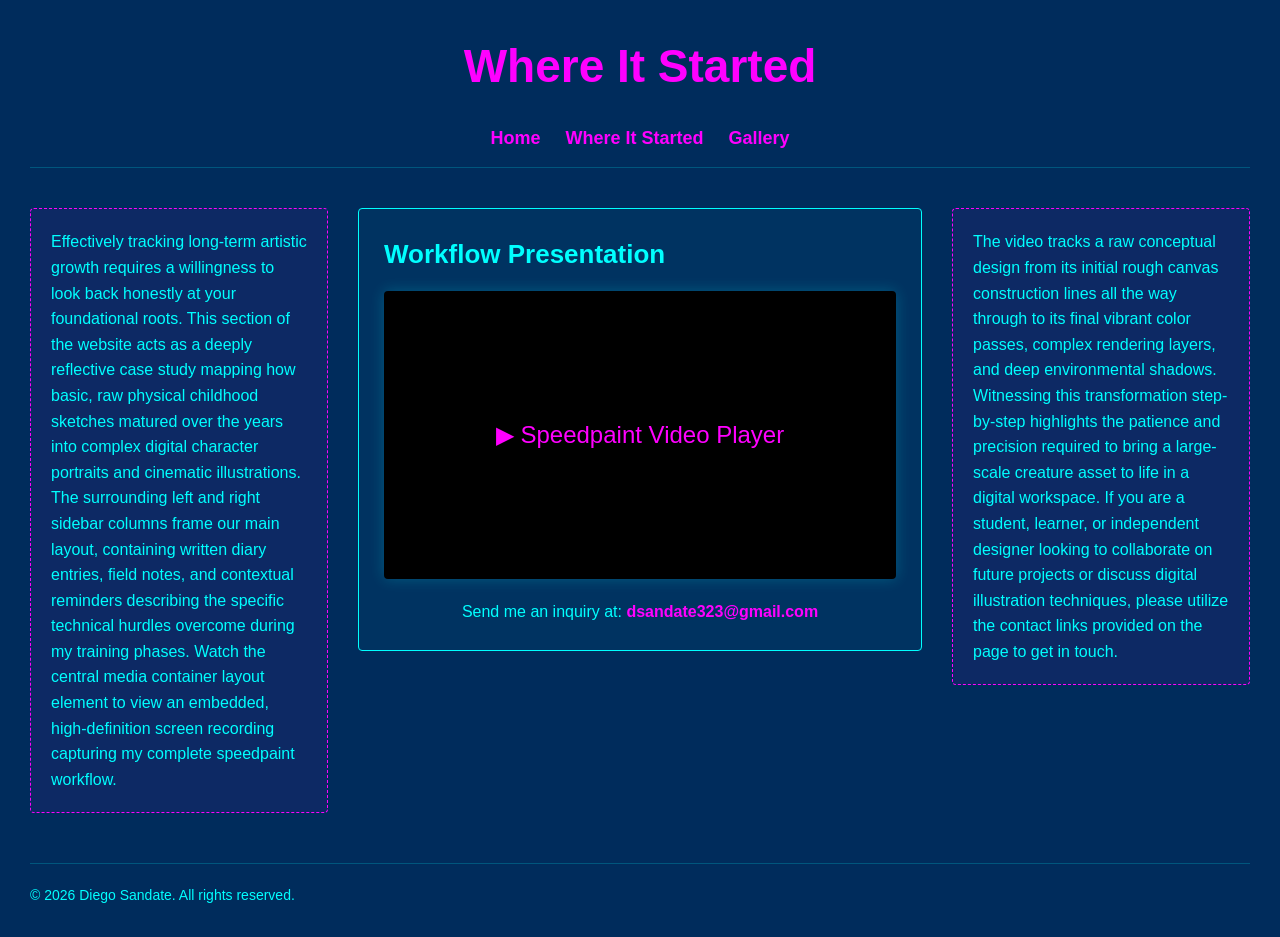
==== about.html @ fadf44e1 "first draft" ====
<!DOCTYPE html>
<html lang="en">
<head>
    <meta charset="UTF-8">
    <meta name="viewport" content="width=device-width, initial-scale=1.0">
    <title>Where It Started - Story Of My Canvas</title>
    <link rel="stylesheet" href="css/style.css">
</head>
<body>
    <header>
        <h1>Where It Started</h1>
        <nav>
            <ul>
                <li><a href="index.html">Home</a></li>
                <li><a href="about.html">Where It Started</a></li>
                <li><a href="gallery.html">Gallery</a></li>
            </ul>
        </nav>
    </header>
    <!-- 3-Column Layout from your wireframe -->
    <div class="middle-container">
        
        <!-- Left Bar Column text -->
        <aside class="left-bar">
            <p>Effectively tracking long-term artistic growth requires a willingness to look back honestly at your foundational roots. This section of the website acts as a deeply reflective case study mapping how basic, raw physical childhood sketches matured over the years into complex digital character portraits and cinematic illustrations. The surrounding left and right sidebar columns frame our main layout, containing written diary entries, field notes, and contextual reminders describing the specific technical hurdles overcome during my training phases. Watch the central media container layout element to view an embedded, high-definition screen recording capturing my complete speedpaint workflow.</p>
        </aside>

        <!-- Center Main Content Video Area -->
        <main class="main-content">
            <h2>Workflow Presentation</h2>
            <div style="background: #000; width: 100%; aspect-ratio: 16/9; display: flex; align-items: center; justify-content: center; margin: 15px 0;">
                <span style="color: #FF00FF; font-size: 24px;">▶ Speedpaint Video Player</span>
            </div>
            <p style="margin-top: 20px; text-align: center;">
                Send me an inquiry at: <a href="mailto:dsandate323@gmail.com" style="color: #FF00FF; font-weight: bold; text-decoration: none;">dsandate323@gmail.com</a>
            </p>
        </main>

        <!-- Right Bar Column text -->
        <aside class="right-bar">
            <p>The video tracks a raw conceptual design from its initial rough canvas construction lines all the way through to its final vibrant color passes, complex rendering layers, and deep environmental shadows. Witnessing this transformation step-by-step highlights the patience and precision required to bring a large-scale creature asset to life in a digital workspace. If you are a student, learner, or independent designer looking to collaborate on future projects or discuss digital illustration techniques, please utilize the contact links provided on the page to get in touch.</p>
        </aside>

    </div>

    <footer>
        <p>&copy; 2026 Diego Sandate. All rights reserved.</p>
    </footer>

    <script src="js/script.js"></script>
</body>
</html>
---- css/style.css ----
* {margin: 0; padding: 0; box-sizing: border-box;}
body {background-color: #002c5c; /* Navy Blue background */color: #00FFFF; font-family: Arial, sans-serif; font-size: 16px; padding: 30px; line-height: 1.6;}
h1 {font-family: Helvetica, sans-serif; font-size: 46px; font-weight: bold; color: #FF00FF; margin-bottom: 20px;}
h2 {font-family: Arial, sans-serif;font-size: 26px; font-weight: 600; color: #00FFFF; margin-bottom: 15px;}
nav ul {list-style: none; display: flex; gap: 25px; margin-bottom: 40px; padding-bottom: 15px; border-bottom: 1px solid rgba(0, 255, 255, 0.2);}
nav a {color: #FF00FF;text-decoration: none;font-weight: bold;font-size: 18px; transition: color 0.2s ease;}
nav a:hover {color: #00FFFF;text-decoration: underline;}
footer {margin-top: 50px;padding-top: 20px;border-top: 1px solid rgba(0, 255, 255, 0.2);font-size: 14px;}
.middle-container {display: flex;gap: 30px;margin-top: 30px; align-items: flex-start;}
.left-bar, .right-bar {flex: 1; background-color: rgba(255, 0, 255, 0.05); border: 1px dashed #FF00FF;padding: 20px;border-radius: 4px;}
.main-content {flex: 2;background-color: rgba(0, 255, 255, 0.03);border: 1px solid #00FFFF;padding: 25px;border-radius: 4px;}
.main-content div {border-radius: 4px;box-shadow: 0 0 15px rgba(0, 255, 255, 0.2);}
h1 {font-family: Helvetica, sans-serif;font-size: 46px;font-weight: bold;color: #FF00FF;text-align: center; margin-bottom: 20px;}
nav ul {list-style: none;display: flex;justify-content: center;gap: 25px;margin-bottom: 40px;padding-bottom: 15px;border-bottom: 1px solid rgba(0, 255, 255, 0.2);}
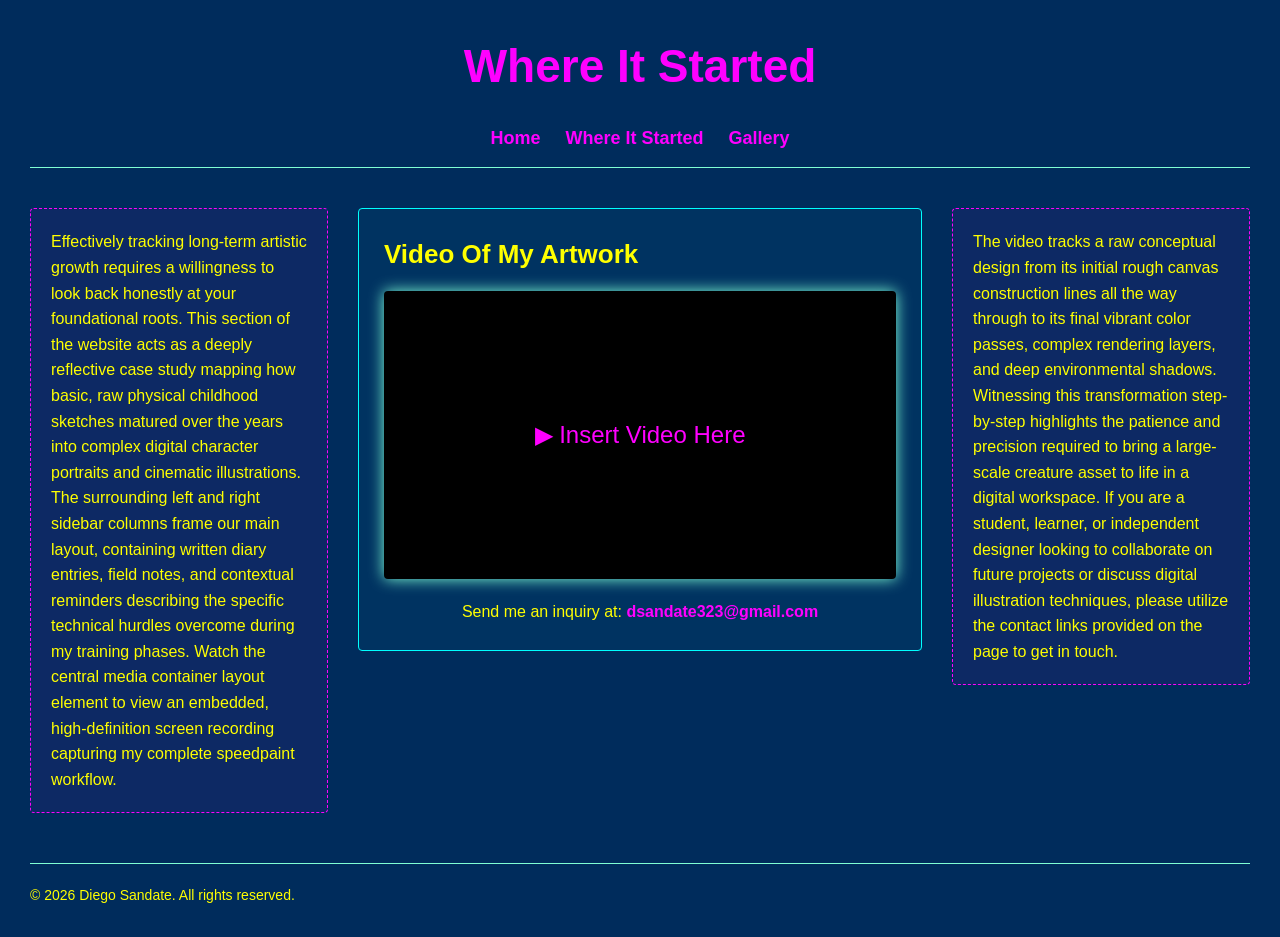
==== commit c9e53384: "first draft update" ====
--- a/about.html
+++ b/about.html
@@ -27,9 +27,9 @@
 
         <!-- Center Main Content Video Area -->
         <main class="main-content">
-            <h2>Workflow Presentation</h2>
+            <h2>Video Of My Artwork</h2>
             <div style="background: #000; width: 100%; aspect-ratio: 16/9; display: flex; align-items: center; justify-content: center; margin: 15px 0;">
-                <span style="color: #FF00FF; font-size: 24px;">▶ Speedpaint Video Player</span>
+                <span style="color: #FF00FF; font-size: 24px;">▶ Insert Video Here</span>
             </div>
             <p style="margin-top: 20px; text-align: center;">
                 Send me an inquiry at: <a href="mailto:dsandate323@gmail.com" style="color: #FF00FF; font-weight: bold; text-decoration: none;">dsandate323@gmail.com</a>
--- a/css/style.css
+++ b/css/style.css
@@ -1,14 +1,17 @@
 * {margin: 0; padding: 0; box-sizing: border-box;}
-body {background-color: #002c5c; /* Navy Blue background */color: #00FFFF; font-family: Arial, sans-serif; font-size: 16px; padding: 30px; line-height: 1.6;}
+body {background-color: #002c5c; /* Navy Blue background */color: yellow; font-family: Arial, sans-serif; font-size: 16px; padding: 30px; line-height: 1.6;}
 h1 {font-family: Helvetica, sans-serif; font-size: 46px; font-weight: bold; color: #FF00FF; margin-bottom: 20px;}
-h2 {font-family: Arial, sans-serif;font-size: 26px; font-weight: 600; color: #00FFFF; margin-bottom: 15px;}
-nav ul {list-style: none; display: flex; gap: 25px; margin-bottom: 40px; padding-bottom: 15px; border-bottom: 1px solid rgba(0, 255, 255, 0.2);}
+h2 {font-family: Arial, sans-serif;font-size: 26px; font-weight: 600; color: yellow; margin-bottom: 15px;}
+nav ul {list-style: none; display: flex; gap: 25px; margin-bottom: 40px; padding-bottom: 15px; border-bottom: 1px solid aquamarine;}
 nav a {color: #FF00FF;text-decoration: none;font-weight: bold;font-size: 18px; transition: color 0.2s ease;}
-nav a:hover {color: #00FFFF;text-decoration: underline;}
-footer {margin-top: 50px;padding-top: 20px;border-top: 1px solid rgba(0, 255, 255, 0.2);font-size: 14px;}
+nav a:hover {color: yellow;text-decoration: underline;}
+footer {margin-top: 50px;padding-top: 20px;border-top: 1px solid aquamarine;font-size: 14px;}
 .middle-container {display: flex;gap: 30px;margin-top: 30px; align-items: flex-start;}
 .left-bar, .right-bar {flex: 1; background-color: rgba(255, 0, 255, 0.05); border: 1px dashed #FF00FF;padding: 20px;border-radius: 4px;}
 .main-content {flex: 2;background-color: rgba(0, 255, 255, 0.03);border: 1px solid #00FFFF;padding: 25px;border-radius: 4px;}
-.main-content div {border-radius: 4px;box-shadow: 0 0 15px rgba(0, 255, 255, 0.2);}
+.main-content div {border-radius: 4px;box-shadow: 0 0 15px aquamarine;}
 h1 {font-family: Helvetica, sans-serif;font-size: 46px;font-weight: bold;color: #FF00FF;text-align: center; margin-bottom: 20px;}
-nav ul {list-style: none;display: flex;justify-content: center;gap: 25px;margin-bottom: 40px;padding-bottom: 15px;border-bottom: 1px solid rgba(0, 255, 255, 0.2);}+nav ul {list-style: none;display: flex;justify-content: center;gap: 25px;margin-bottom: 40px;padding-bottom: 15px;border-bottom: 1px solid aquamarine;}
+.hero-section {display: flex;flex-direction: column;align-items: center;justify-content: center;text-align: center;width: 100%; margin: 0 auto;}
+.hero-section img {max-width: 40%;height: auto;}
+.grid-item img {width: 100%;height: 180px;object-fit: contain;background-color: #002c5c;}
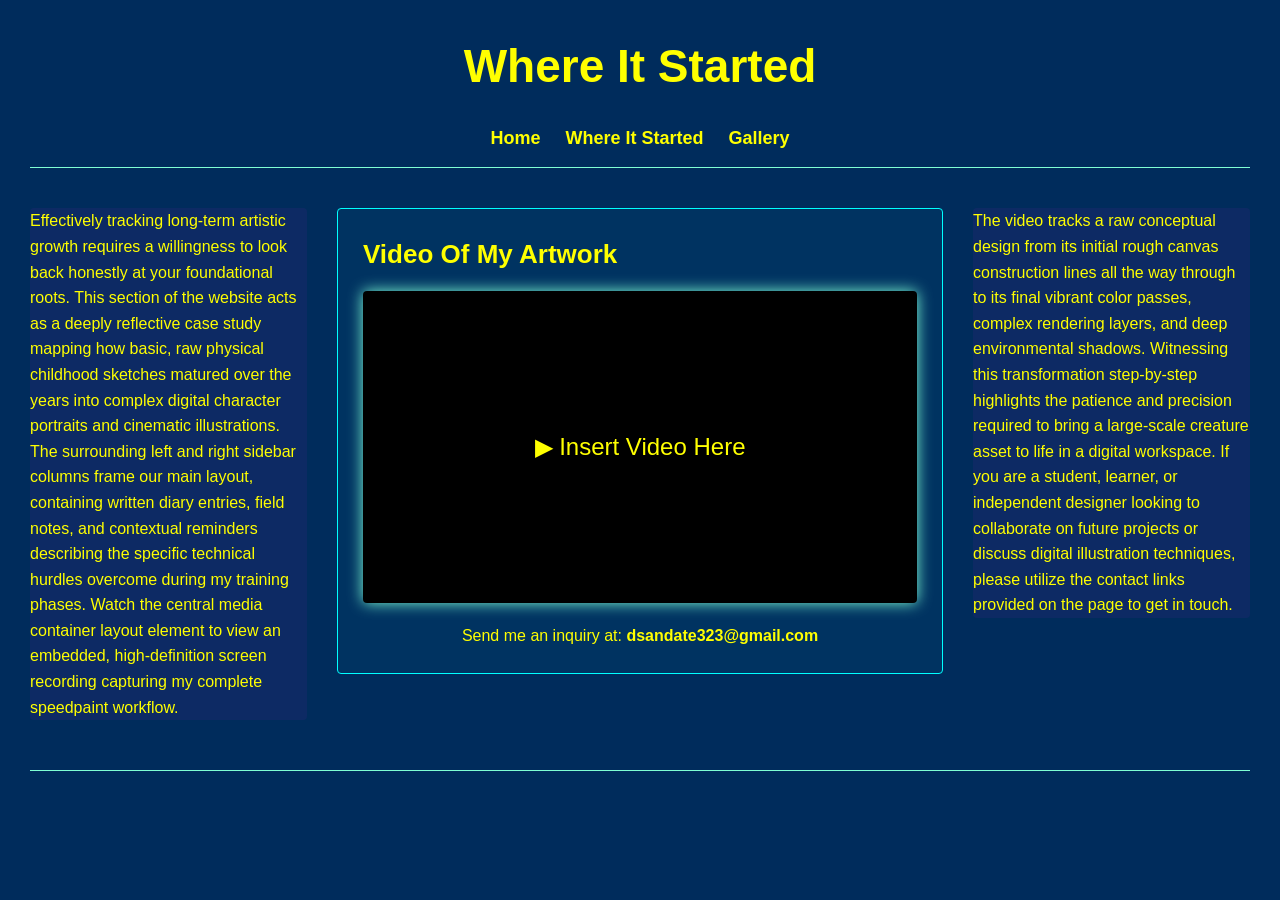
==== commit 8653105a: "update 2" ====
--- a/about.html
+++ b/about.html
@@ -29,10 +29,10 @@
         <main class="main-content">
             <h2>Video Of My Artwork</h2>
             <div style="background: #000; width: 100%; aspect-ratio: 16/9; display: flex; align-items: center; justify-content: center; margin: 15px 0;">
-                <span style="color: #FF00FF; font-size: 24px;">▶ Insert Video Here</span>
+                <span style="color: yellow; font-size: 24px;">▶ Insert Video Here</span>
             </div>
             <p style="margin-top: 20px; text-align: center;">
-                Send me an inquiry at: <a href="mailto:dsandate323@gmail.com" style="color: #FF00FF; font-weight: bold; text-decoration: none;">dsandate323@gmail.com</a>
+                Send me an inquiry at: <a href="mailto:dsandate323@gmail.com" style="color: yellow; font-weight: bold; text-decoration: none;">dsandate323@gmail.com</a>
             </p>
         </main>
 
@@ -44,7 +44,7 @@
     </div>
 
     <footer>
-        <p>&copy; 2026 Diego Sandate. All rights reserved.</p>
+        <p></p>
     </footer>
 
     <script src="js/script.js"></script>
--- a/css/style.css
+++ b/css/style.css
@@ -1,16 +1,16 @@
 * {margin: 0; padding: 0; box-sizing: border-box;}
 body {background-color: #002c5c; /* Navy Blue background */color: yellow; font-family: Arial, sans-serif; font-size: 16px; padding: 30px; line-height: 1.6;}
-h1 {font-family: Helvetica, sans-serif; font-size: 46px; font-weight: bold; color: #FF00FF; margin-bottom: 20px;}
+h1 {font-family: Helvetica, sans-serif; font-size: 46px; font-weight: bold; color: yellow; margin-bottom: 20px;}
 h2 {font-family: Arial, sans-serif;font-size: 26px; font-weight: 600; color: yellow; margin-bottom: 15px;}
 nav ul {list-style: none; display: flex; gap: 25px; margin-bottom: 40px; padding-bottom: 15px; border-bottom: 1px solid aquamarine;}
-nav a {color: #FF00FF;text-decoration: none;font-weight: bold;font-size: 18px; transition: color 0.2s ease;}
+nav a {color: yellow;text-decoration: none;font-weight: bold;font-size: 18px; transition: color 0.2s ease;}
 nav a:hover {color: yellow;text-decoration: underline;}
 footer {margin-top: 50px;padding-top: 20px;border-top: 1px solid aquamarine;font-size: 14px;}
 .middle-container {display: flex;gap: 30px;margin-top: 30px; align-items: flex-start;}
-.left-bar, .right-bar {flex: 1; background-color: rgba(255, 0, 255, 0.05); border: 1px dashed #FF00FF;padding: 20px;border-radius: 4px;}
+.left-bar, .right-bar {flex: 1; background-color: rgba(255, 0, 255, 0.05); border: 1px dashed yellow: 20px;border-radius: 4px;}
 .main-content {flex: 2;background-color: rgba(0, 255, 255, 0.03);border: 1px solid #00FFFF;padding: 25px;border-radius: 4px;}
 .main-content div {border-radius: 4px;box-shadow: 0 0 15px aquamarine;}
-h1 {font-family: Helvetica, sans-serif;font-size: 46px;font-weight: bold;color: #FF00FF;text-align: center; margin-bottom: 20px;}
+h1 {font-family: Helvetica, sans-serif;font-size: 46px;font-weight: bold;color: yellow;text-align: center; margin-bottom: 20px;}
 nav ul {list-style: none;display: flex;justify-content: center;gap: 25px;margin-bottom: 40px;padding-bottom: 15px;border-bottom: 1px solid aquamarine;}
 .hero-section {display: flex;flex-direction: column;align-items: center;justify-content: center;text-align: center;width: 100%; margin: 0 auto;}
 .hero-section img {max-width: 40%;height: auto;}
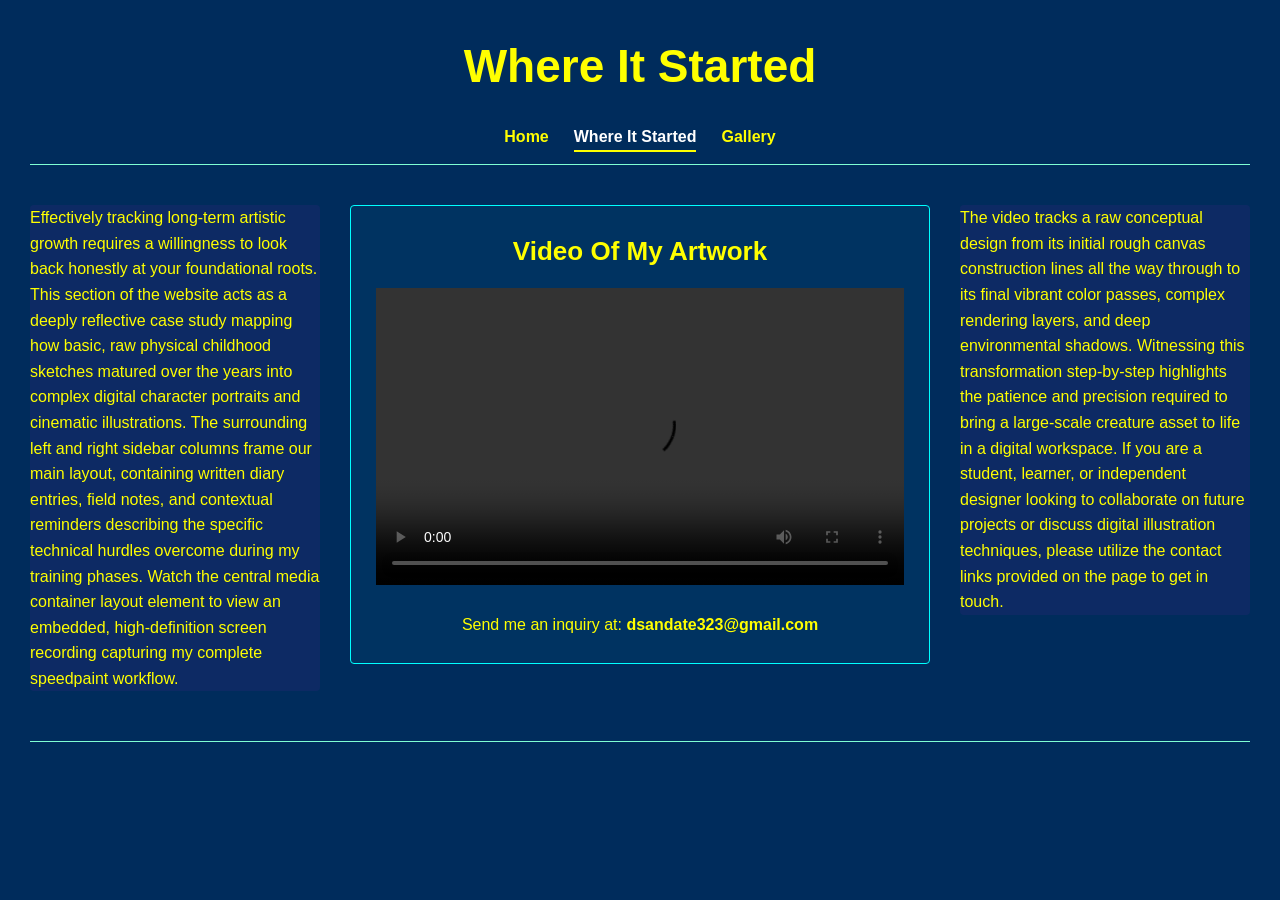
==== commit 444dacf2: "Draft 2 update" ====
--- a/about.html
+++ b/about.html
@@ -7,19 +7,20 @@
     <link rel="stylesheet" href="css/style.css">
 </head>
 <body>
+
     <header>
         <h1>Where It Started</h1>
         <nav>
             <ul>
                 <li><a href="index.html">Home</a></li>
-                <li><a href="about.html">Where It Started</a></li>
+                <li><a href="about.html" class="current-page">Where It Started</a></li>
                 <li><a href="gallery.html">Gallery</a></li>
             </ul>
         </nav>
     </header>
     <!-- 3-Column Layout from your wireframe -->
     <div class="middle-container">
-        
+
         <!-- Left Bar Column text -->
         <aside class="left-bar">
             <p>Effectively tracking long-term artistic growth requires a willingness to look back honestly at your foundational roots. This section of the website acts as a deeply reflective case study mapping how basic, raw physical childhood sketches matured over the years into complex digital character portraits and cinematic illustrations. The surrounding left and right sidebar columns frame our main layout, containing written diary entries, field notes, and contextual reminders describing the specific technical hurdles overcome during my training phases. Watch the central media container layout element to view an embedded, high-definition screen recording capturing my complete speedpaint workflow.</p>
@@ -27,16 +28,18 @@
 
         <!-- Center Main Content Video Area -->
         <main class="main-content">
-            <h2>Video Of My Artwork</h2>
-            <div style="background: #000; width: 100%; aspect-ratio: 16/9; display: flex; align-items: center; justify-content: center; margin: 15px 0;">
-                <span style="color: yellow; font-size: 24px;">▶ Insert Video Here</span>
-            </div>
-            <p style="margin-top: 20px; text-align: center;">
+            <h2 style="text-align: center;">Video Of My Artwork</h2>
+            
+            <video controls style="width: 100%; aspect-ratio: 16/9;">
+                <source src="Final Project.mp4" type="video/mp4">
+                Your browser does not support the video tag.
+            </video>
+
+            <p style="margin-top: 20px; text-align: center; width: 100%;">
                 Send me an inquiry at: <a href="mailto:dsandate323@gmail.com" style="color: yellow; font-weight: bold; text-decoration: none;">dsandate323@gmail.com</a>
             </p>
         </main>
-
-        <!-- Right Bar Column text -->
+         <!-- Right Bar Column text -->
         <aside class="right-bar">
             <p>The video tracks a raw conceptual design from its initial rough canvas construction lines all the way through to its final vibrant color passes, complex rendering layers, and deep environmental shadows. Witnessing this transformation step-by-step highlights the patience and precision required to bring a large-scale creature asset to life in a digital workspace. If you are a student, learner, or independent designer looking to collaborate on future projects or discuss digital illustration techniques, please utilize the contact links provided on the page to get in touch.</p>
         </aside>
--- a/css/style.css
+++ b/css/style.css
@@ -1,17 +1,20 @@
 * {margin: 0; padding: 0; box-sizing: border-box;}
-body {background-color: #002c5c; /* Navy Blue background */color: yellow; font-family: Arial, sans-serif; font-size: 16px; padding: 30px; line-height: 1.6;}
-h1 {font-family: Helvetica, sans-serif; font-size: 46px; font-weight: bold; color: yellow; margin-bottom: 20px;}
-h2 {font-family: Arial, sans-serif;font-size: 26px; font-weight: 600; color: yellow; margin-bottom: 15px;}
+body {background-color: #002c5c; /* Navy Blue background */color: yellow; font-family: Arial, sans-serif; font-size: 1rem; padding: 30px; line-height: 1.6;}
+h1 {font-family: Helvetica, sans-serif; font-size: 2.875rem; font-weight: bold; color: yellow; margin-bottom: 20px;}
+h2 {font-family: Arial, sans-serif; font-size: 1.625rem; font-weight: 600; color: yellow; margin-bottom: 15px;}
 nav ul {list-style: none; display: flex; gap: 25px; margin-bottom: 40px; padding-bottom: 15px; border-bottom: 1px solid aquamarine;}
-nav a {color: yellow;text-decoration: none;font-weight: bold;font-size: 18px; transition: color 0.2s ease;}
-nav a:hover {color: yellow;text-decoration: underline;}
-footer {margin-top: 50px;padding-top: 20px;border-top: 1px solid aquamarine;font-size: 14px;}
-.middle-container {display: flex;gap: 30px;margin-top: 30px; align-items: flex-start;}
+nav a {color: yellow;text-decoration: none;font-weight: bold; font-size: 1.125rem transition: color 0.2s ease;}
+footer {margin-top: 50px;padding-top: 20px;border-top: 1px solid aquamarine;font-size: 0.875rem;}
+.middle-container {display: grid; grid-template-columns: 1fr 2fr 1fr; gap: 30px; margin-top: 30px; align-items: flex-start;}
 .left-bar, .right-bar {flex: 1; background-color: rgba(255, 0, 255, 0.05); border: 1px dashed yellow: 20px;border-radius: 4px;}
 .main-content {flex: 2;background-color: rgba(0, 255, 255, 0.03);border: 1px solid #00FFFF;padding: 25px;border-radius: 4px;}
-.main-content div {border-radius: 4px;box-shadow: 0 0 15px aquamarine;}
+.main-content div {border-radius: 4px;box-shadow: 0 0 15px aquamarine; font-size: 2.875rem;}
 h1 {font-family: Helvetica, sans-serif;font-size: 46px;font-weight: bold;color: yellow;text-align: center; margin-bottom: 20px;}
 nav ul {list-style: none;display: flex;justify-content: center;gap: 25px;margin-bottom: 40px;padding-bottom: 15px;border-bottom: 1px solid aquamarine;}
 .hero-section {display: flex;flex-direction: column;align-items: center;justify-content: center;text-align: center;width: 100%; margin: 0 auto;}
 .hero-section img {max-width: 40%;height: auto;}
-.grid-item img {width: 100%;height: 180px;object-fit: contain;background-color: #002c5c;}+.grid-item img {width: 100%;height: 180px;object-fit: contain;background-color: #002c5c;}
+nav a:hover,main a:hover {color: #ffffff !important;text-decoration: underline;}
+nav a:active,main a:active {color: #00ffff !important;}
+.current-page {color: #ffffff !important;border-bottom: 2px solid yellow; padding-bottom: 5px;}
+img, video {max-width: 100%;height: auto;}
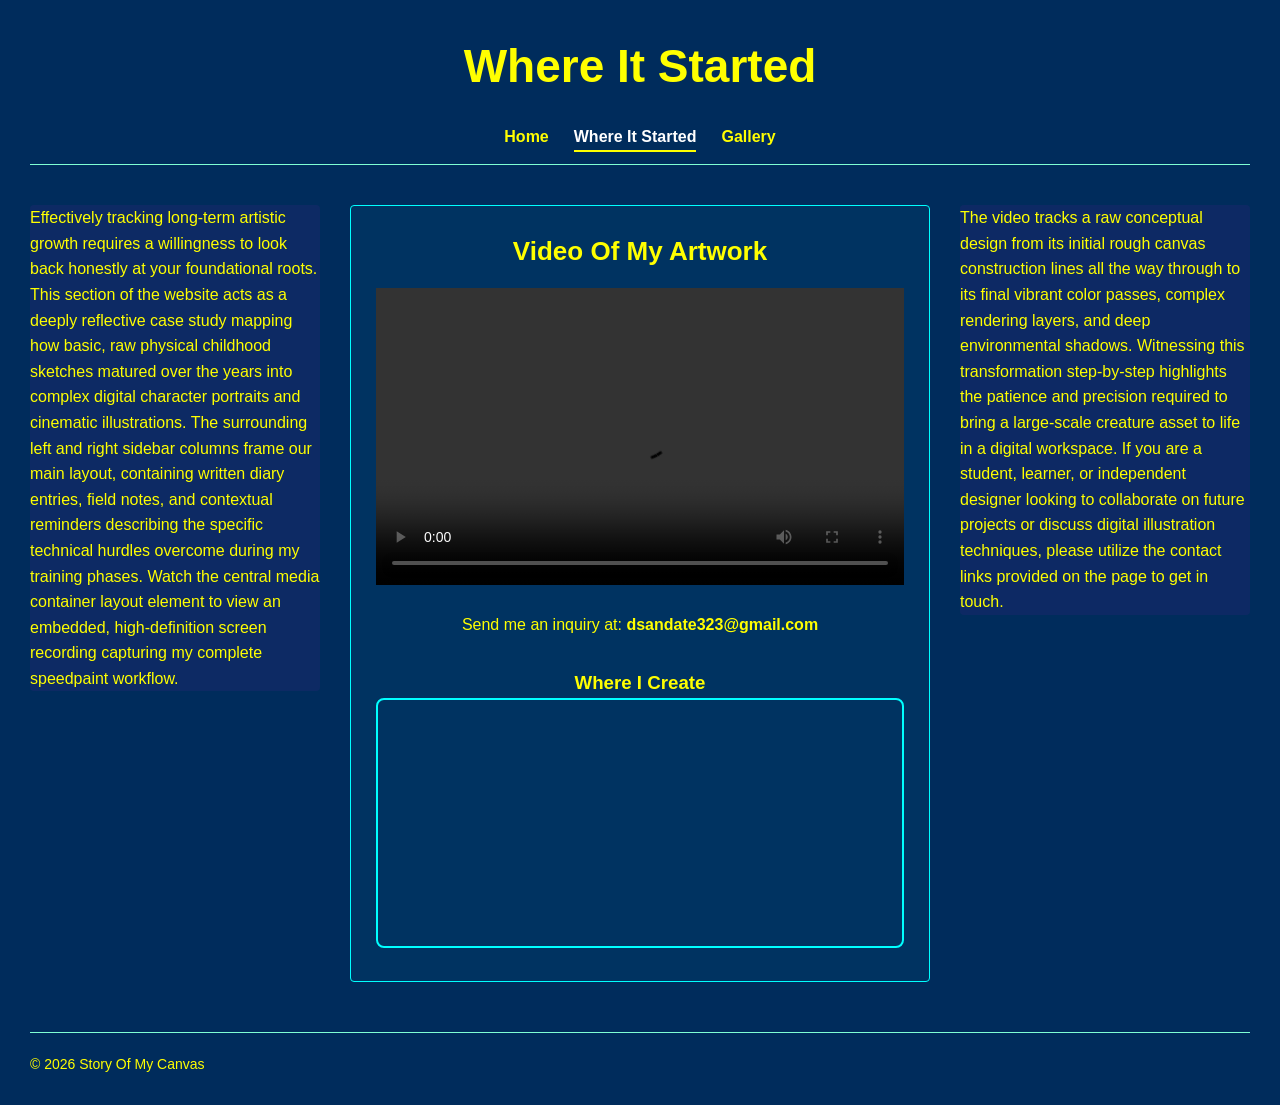
==== commit 91b51054: "final draft update" ====
--- a/about.html
+++ b/about.html
@@ -38,7 +38,10 @@
             <p style="margin-top: 20px; text-align: center; width: 100%;">
                 Send me an inquiry at: <a href="mailto:dsandate323@gmail.com" style="color: yellow; font-weight: bold; text-decoration: none;">dsandate323@gmail.com</a>
             </p>
-        </main>
+            <section style="margin-top: 30px; text-align: center;">
+        <h3>Where I Create</h3><iframe 
+        src="https://openstreetmap.org/export/embed.html?bbox=-118.265,33.855,-118.245,33.870" width="100%" height="250" style="border: 2px solid #00FFFF; border-radius: 8px; max-width: 100%;" title="Map of Studio Location"></iframe>
+            </main>
          <!-- Right Bar Column text -->
         <aside class="right-bar">
             <p>The video tracks a raw conceptual design from its initial rough canvas construction lines all the way through to its final vibrant color passes, complex rendering layers, and deep environmental shadows. Witnessing this transformation step-by-step highlights the patience and precision required to bring a large-scale creature asset to life in a digital workspace. If you are a student, learner, or independent designer looking to collaborate on future projects or discuss digital illustration techniques, please utilize the contact links provided on the page to get in touch.</p>
@@ -47,7 +50,7 @@
     </div>
 
     <footer>
-        <p></p>
+        <p>© 2026 Story Of My Canvas</p>
     </footer>
 
     <script src="js/script.js"></script>
--- a/css/style.css
+++ b/css/style.css
@@ -1,10 +1,11 @@
 * {margin: 0; padding: 0; box-sizing: border-box;}
-body {background-color: #002c5c; /* Navy Blue background */color: yellow; font-family: Arial, sans-serif; font-size: 1rem; padding: 30px; line-height: 1.6;}
+body {background-color: rgb(0, 44, 92); /* Navy Blue background */color: yellow; font-family: Arial, sans-serif; font-size: 1rem; padding: 30px; line-height: 1.6;}
 h1 {font-family: Helvetica, sans-serif; font-size: 2.875rem; font-weight: bold; color: yellow; margin-bottom: 20px;}
 h2 {font-family: Arial, sans-serif; font-size: 1.625rem; font-weight: 600; color: yellow; margin-bottom: 15px;}
 nav ul {list-style: none; display: flex; gap: 25px; margin-bottom: 40px; padding-bottom: 15px; border-bottom: 1px solid aquamarine;}
-nav a {color: yellow;text-decoration: none;font-weight: bold; font-size: 1.125rem transition: color 0.2s ease;}
+nav a {color: yellow;text-decoration: none;font-weight: bold; font-size: 1.125rem: transition: color 0.2s ease;}
 footer {margin-top: 50px;padding-top: 20px;border-top: 1px solid aquamarine;font-size: 0.875rem;}
+.intro-text {width: 60%;max-width: 750px;margin: 30px auto;text-align: center;}
 .middle-container {display: grid; grid-template-columns: 1fr 2fr 1fr; gap: 30px; margin-top: 30px; align-items: flex-start;}
 .left-bar, .right-bar {flex: 1; background-color: rgba(255, 0, 255, 0.05); border: 1px dashed yellow: 20px;border-radius: 4px;}
 .main-content {flex: 2;background-color: rgba(0, 255, 255, 0.03);border: 1px solid #00FFFF;padding: 25px;border-radius: 4px;}
@@ -17,4 +18,5 @@
 nav a:hover,main a:hover {color: #ffffff !important;text-decoration: underline;}
 nav a:active,main a:active {color: #00ffff !important;}
 .current-page {color: #ffffff !important;border-bottom: 2px solid yellow; padding-bottom: 5px;}
-img, video {max-width: 100%;height: auto;}+img, video {max-width: 100%;height: auto;}
+@media (max-width: 768px) {.middle-container {grid-template-columns: 1fr;} .hero-section img {max-width: 90%;} .intro-text {width: 90%;}}
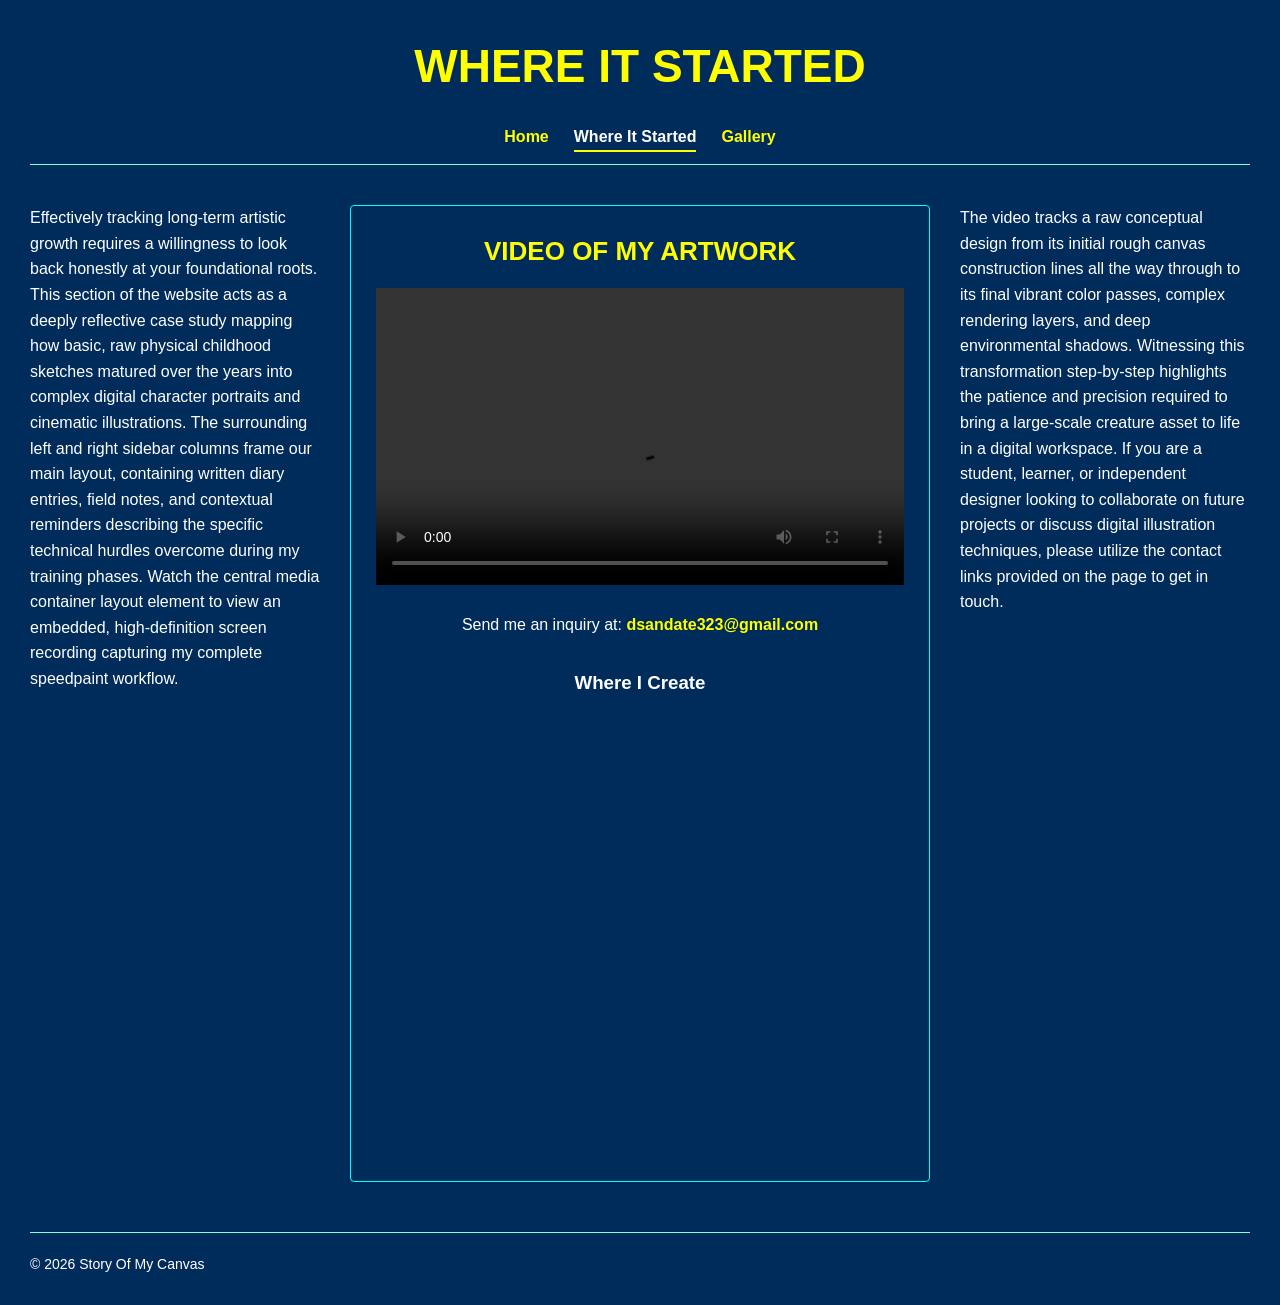
==== commit e6bd1b40: "final draft update 1" ====
--- a/about.html
+++ b/about.html
@@ -31,7 +31,7 @@
             <h2 style="text-align: center;">Video Of My Artwork</h2>
             
             <video controls style="width: 100%; aspect-ratio: 16/9;">
-                <source src="Final Project.mp4" type="video/mp4">
+                <source src="final-project.mp4" type="video/mp4">
                 Your browser does not support the video tag.
             </video>
 
@@ -39,9 +39,10 @@
                 Send me an inquiry at: <a href="mailto:dsandate323@gmail.com" style="color: yellow; font-weight: bold; text-decoration: none;">dsandate323@gmail.com</a>
             </p>
             <section style="margin-top: 30px; text-align: center;">
-        <h3>Where I Create</h3><iframe 
-        src="https://openstreetmap.org/export/embed.html?bbox=-118.265,33.855,-118.245,33.870" width="100%" height="250" style="border: 2px solid #00FFFF; border-radius: 8px; max-width: 100%;" title="Map of Studio Location"></iframe>
-            </main>
+        <h3>Where I Create</h3>
+<iframe src="https://www.google.com/maps/embed?pb=!1m18!1m12!1m3!1d3313.0554222796873!2d-118.25699108900785!3d33.86246252761618!2m3!1f0!2f0!3f0!3m2!1i1024!2i768!4f13.1!3m3!1m2!1s0x80c2cb29ddc0f907%3A0x6d78b4c4e9bcbc4e!2sCalifornia%20State%20University%2C%20Dominguez%20Hills!5e0!3m2!1sen!2sus!4v1795576957131!5m2!1sen!2sus" width="600" height="450" style="border:0;" allowfullscreen="" loading="lazy" referrerpolicy="strict-origin-when-cross-origin"></iframe>
+    </section>
+        </main>
          <!-- Right Bar Column text -->
         <aside class="right-bar">
             <p>The video tracks a raw conceptual design from its initial rough canvas construction lines all the way through to its final vibrant color passes, complex rendering layers, and deep environmental shadows. Witnessing this transformation step-by-step highlights the patience and precision required to bring a large-scale creature asset to life in a digital workspace. If you are a student, learner, or independent designer looking to collaborate on future projects or discuss digital illustration techniques, please utilize the contact links provided on the page to get in touch.</p>
--- a/css/style.css
+++ b/css/style.css
@@ -1,16 +1,16 @@
 * {margin: 0; padding: 0; box-sizing: border-box;}
-body {background-color: rgb(0, 44, 92); /* Navy Blue background */color: yellow; font-family: Arial, sans-serif; font-size: 1rem; padding: 30px; line-height: 1.6;}
-h1 {font-family: Helvetica, sans-serif; font-size: 2.875rem; font-weight: bold; color: yellow; margin-bottom: 20px;}
-h2 {font-family: Arial, sans-serif; font-size: 1.625rem; font-weight: 600; color: yellow; margin-bottom: 15px;}
+body {background-color: rgb(0, 44, 92); /* Navy Blue background */color: #FFFFFF; font-family: Arial, sans-serif; font-size: 1rem; padding: 30px; line-height: 1.6;}
+h1 {font-family: Helvetica, sans-serif; font-size: 2.875rem; font-weight: bold; color: yellow; margin-bottom: 20px; text-transform: uppercase;}
+h2 {font-family: Arial, sans-serif; font-size: 1.625rem; font-weight: 600; color: yellow; margin-bottom: 15px; text-transform: uppercase;}
 nav ul {list-style: none; display: flex; gap: 25px; margin-bottom: 40px; padding-bottom: 15px; border-bottom: 1px solid aquamarine;}
 nav a {color: yellow;text-decoration: none;font-weight: bold; font-size: 1.125rem: transition: color 0.2s ease;}
 footer {margin-top: 50px;padding-top: 20px;border-top: 1px solid aquamarine;font-size: 0.875rem;}
 .intro-text {width: 60%;max-width: 750px;margin: 30px auto;text-align: center;}
 .middle-container {display: grid; grid-template-columns: 1fr 2fr 1fr; gap: 30px; margin-top: 30px; align-items: flex-start;}
-.left-bar, .right-bar {flex: 1; background-color: rgba(255, 0, 255, 0.05); border: 1px dashed yellow: 20px;border-radius: 4px;}
-.main-content {flex: 2;background-color: rgba(0, 255, 255, 0.03);border: 1px solid #00FFFF;padding: 25px;border-radius: 4px;}
+.left-bar, .right-bar {flex: 1; background-color: rgb(0, 44, 92); border: 1px dashed yellow: 20px;border-radius: 4px;}
+.main-content {flex: 2;background-color: rgb(0, 44, 92);border: 1px solid #00FFFF;padding: 25px;border-radius: 4px;}
 .main-content div {border-radius: 4px;box-shadow: 0 0 15px aquamarine; font-size: 2.875rem;}
-h1 {font-family: Helvetica, sans-serif;font-size: 46px;font-weight: bold;color: yellow;text-align: center; margin-bottom: 20px;}
+h1 {font-family: Helvetica, sans-serif;font-size: 46px;font-weight: bold;color: yellow;text-align: center; margin-bottom: 20px; text-transform: uppercase;}
 nav ul {list-style: none;display: flex;justify-content: center;gap: 25px;margin-bottom: 40px;padding-bottom: 15px;border-bottom: 1px solid aquamarine;}
 .hero-section {display: flex;flex-direction: column;align-items: center;justify-content: center;text-align: center;width: 100%; margin: 0 auto;}
 .hero-section img {max-width: 40%;height: auto;}
@@ -18,5 +18,5 @@
 nav a:hover,main a:hover {color: #ffffff !important;text-decoration: underline;}
 nav a:active,main a:active {color: #00ffff !important;}
 .current-page {color: #ffffff !important;border-bottom: 2px solid yellow; padding-bottom: 5px;}
-img, video {max-width: 100%;height: auto;}
+img, video, iframe {max-width: 100%;}
 @media (max-width: 768px) {.middle-container {grid-template-columns: 1fr;} .hero-section img {max-width: 90%;} .intro-text {width: 90%;}}
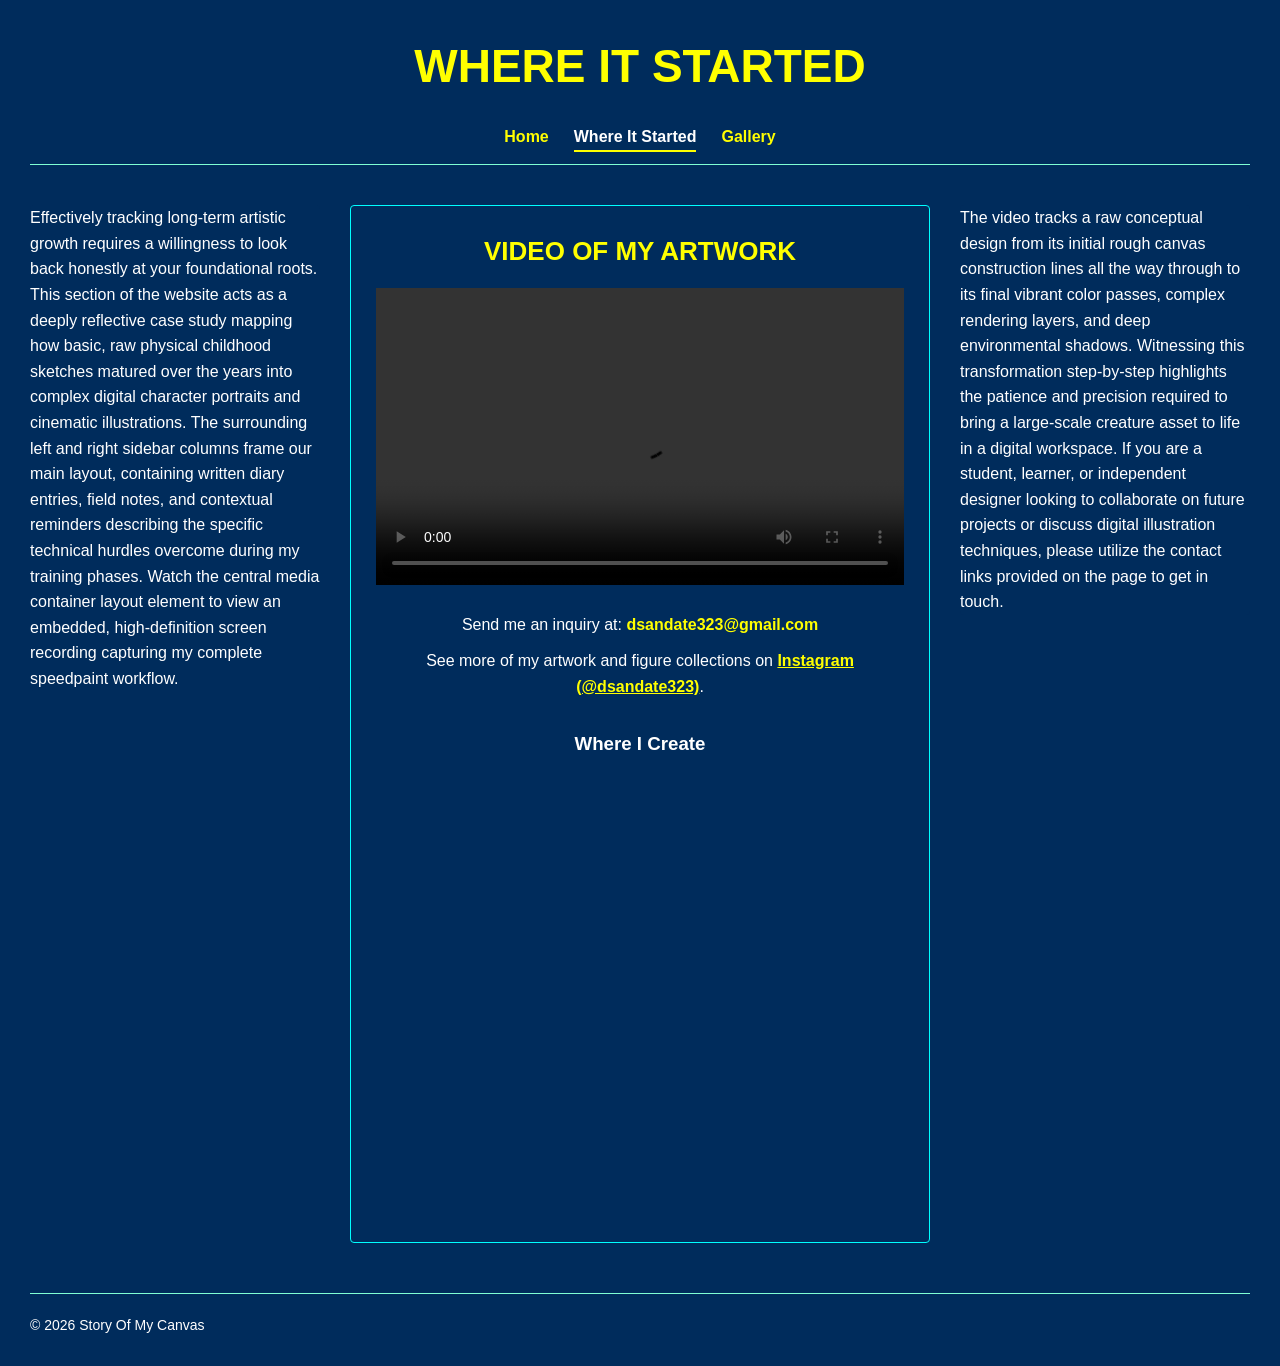
==== commit 7b0b657e: "final draft update 7" ====
--- a/about.html
+++ b/about.html
@@ -37,11 +37,13 @@
 
             <p style="margin-top: 20px; text-align: center; width: 100%;">
                 Send me an inquiry at: <a href="mailto:dsandate323@gmail.com" style="color: yellow; font-weight: bold; text-decoration: none;">dsandate323@gmail.com</a>
-            </p>
-            <section style="margin-top: 30px; text-align: center;">
-        <h3>Where I Create</h3>
-<iframe src="https://www.google.com/maps/embed?pb=!1m18!1m12!1m3!1d3313.0554222796873!2d-118.25699108900785!3d33.86246252761618!2m3!1f0!2f0!3f0!3m2!1i1024!2i768!4f13.1!3m3!1m2!1s0x80c2cb29ddc0f907%3A0x6d78b4c4e9bcbc4e!2sCalifornia%20State%20University%2C%20Dominguez%20Hills!5e0!3m2!1sen!2sus!4v1795576957131!5m2!1sen!2sus" width="600" height="450" style="border:0;" allowfullscreen="" loading="lazy" referrerpolicy="strict-origin-when-cross-origin"></iframe>
-    </section>
+          <p style="margin-top: 10px; text-align: center; width: 100%;">
+  See more of my artwork and figure collections on <a href="https://instagram.com/dsandate323/" target="_blank" rel="noopener noreferrer" style="color: yellow; font-weight: bold; text-decoration: underline;">Instagram (@dsandate323)</a>.
+</p>
+<section style="margin-top: 30px; text-align: center;">
+  <h3>Where I Create</h3>
+<iframe src="https://www.google.com/maps/embed?pb=!1m18!1m12!1m3!1d3313.0554222796873!2d-118.25699108900785!3d33.86246252761618!2m3!1f0!2f0!3f0!3m2!1i1024!2i768!4f13.1!3m3!1m2!1s0x80c2cb29ddc0f907%3A0x6d78b4c4e9bcbc4e!2sCalifornia%20State%20University%2C%20Dominguez%20Hills!5e0!3m2!1sen!2sus!4v1795578397187!5m2!1sen!2sus" width="600" height="450" style="border:0;" allowfullscreen="" loading="lazy" referrerpolicy="strict-origin-when-cross-origin"></iframe></section>
+        </section>
         </main>
          <!-- Right Bar Column text -->
         <aside class="right-bar">
